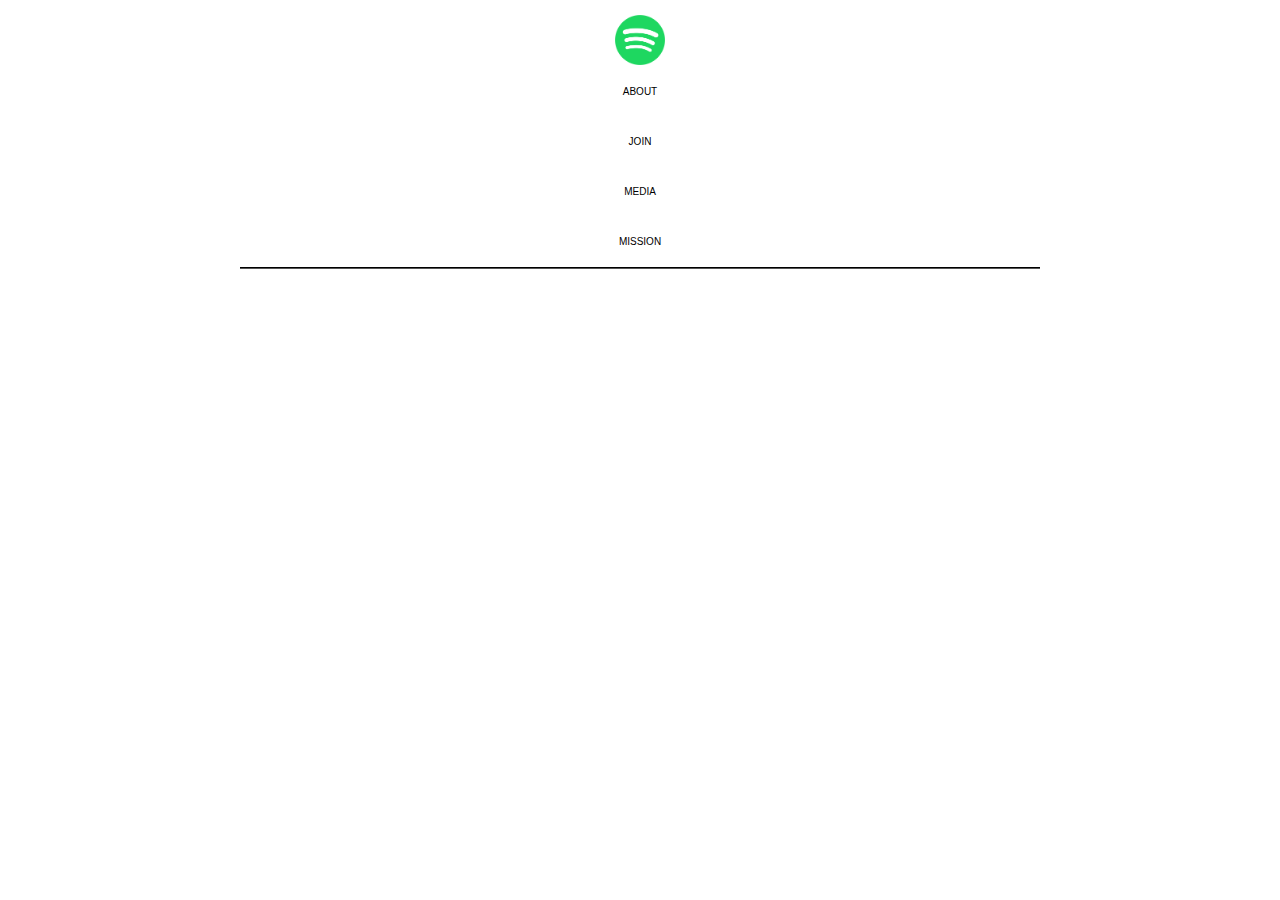
==== about.html @ a7f76de6 "Nav" ====
<!DOCTYPE html>
<html lang="en">
<head>
    <meta charset="UTF-8">
    <meta name="viewport" content="width=device-width, initial-scale=1.0">
    <meta http-equiv="X-UA-Compatible" content="ie=edge">
    <link href="css/index.css" rel="stylesheet">
    <title>Spotify Song Suggester</title>
</head>
<body>
    <div class="container">
        <header>
            <a href="index.html"><div class="logo_outer"><img class="logo" src="img/slogo.png"></div></a>
            <nav>
                <div>About</div>
                <div>Join</div>
                <div>Media</div>
                <div>Mission</div>
            </nav>
        </header>
        <main></main>
        <footer></footer>
    </div>
</body>
</html>
---- css/index.css ----
/* http://meyerweb.com/eric/tools/css/reset/ 
   v2.0 | 20110126
   License: none (public domain)
*/
html,
body,
div,
span,
applet,
object,
iframe,
h1,
h2,
h3,
h4,
h5,
h6,
p,
blockquote,
pre,
a,
abbr,
acronym,
address,
big,
cite,
code,
del,
dfn,
em,
img,
ins,
kbd,
q,
s,
samp,
small,
strike,
strong,
sub,
sup,
tt,
var,
b,
u,
i,
center,
dl,
dt,
dd,
ol,
ul,
li,
fieldset,
form,
label,
legend,
table,
caption,
tbody,
tfoot,
thead,
tr,
th,
td,
article,
aside,
canvas,
details,
embed,
figure,
figcaption,
footer,
header,
hgroup,
menu,
nav,
output,
ruby,
section,
summary,
time,
mark,
audio,
video {
  margin: 0;
  padding: 0;
  border: 0;
  font-size: 100%;
  font: inherit;
  vertical-align: baseline;
}
/* HTML5 display-role reset for older browsers */
article,
aside,
details,
figcaption,
figure,
footer,
header,
hgroup,
menu,
nav,
section {
  display: block;
}
body {
  line-height: 1;
}
ol,
ul {
  list-style: none;
}
blockquote,
q {
  quotes: none;
}
blockquote:before,
blockquote:after,
q:before,
q:after {
  content: '';
  content: none;
}
table {
  border-collapse: collapse;
  border-spacing: 0;
}
* {
  box-sizing: border-box;
}
html {
  font-size: 62.5%;
}
html,
body {
  font-family: 'Roboto', sans-serif;
}
h1,
h2,
h3,
h4,
h5 {
  font-family: 'Indie Flower', cursive;
}
h1 {
  font-size: 4rem;
}
h2 {
  font-size: 3.2rem;
  padding-bottom: 10px;
}
h4 {
  font-size: 2.5rem;
  padding-bottom: 10px;
}
p {
  line-height: 1.5;
  font-size: 1.6rem;
  padding-bottom: 10px;
}
img {
  max-width: 100%;
  height: auto;
}
.container {
  max-width: 800px;
  width: 100%;
  margin: 0 auto;
}
nav {
  display: flex;
  flex-direction: column;
  max-width: 800px;
  width: 100%;
  margin: 0 auto;
  border-bottom: groove black 2px;
  align-items: center;
  text-transform: uppercase;
}
nav div {
  padding: 20px;
}
nav a {
  text-decoration: none;
  color: black;
}
.footer {
  width: 100%;
  border-top: 2px dashed silver;
}
.footer p {
  text-align: center;
  font-size: 1.6rem;
  padding: 20px;
}
.home header {
  border-bottom: groove black 2px;
}
.home .content-section {
  margin: 30px 0;
  display: flex;
  flex-wrap: wrap;
  justify-content: space-between;
}
.home .content-section .text-content {
  width: 48%;
  padding-right: 1%;
}
.home .content-section .img-content {
  width: 48%;
  padding-left: 1%;
}
.home .content-section .img-content img {
  border-radius: 10px;
}
.home .img-content {
  padding-right: 1%;
  padding-left: 0;
}
.logo {
  width: 50px;
}
.logo_outer {
  text-align: center;
  margin-top: 15px;
}
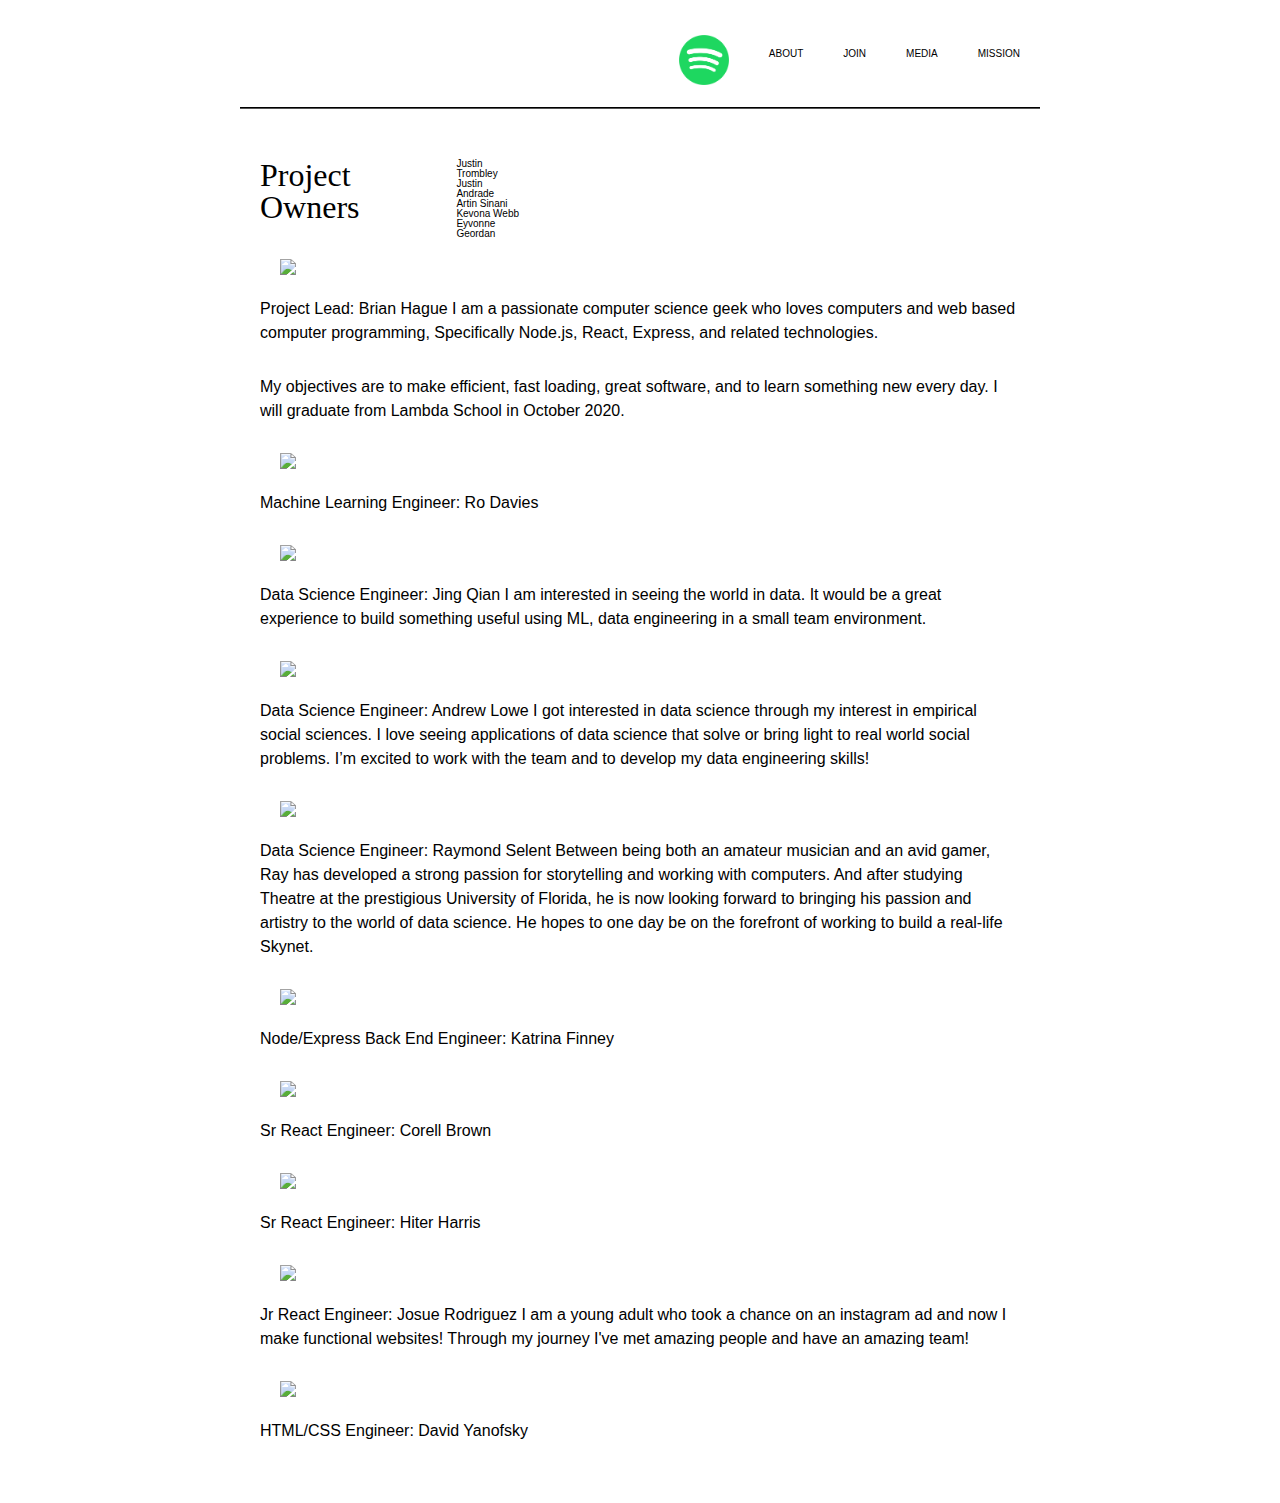
==== commit c2513c0d: "“Bios”" ====
--- a/about.html
+++ b/about.html
@@ -10,15 +10,91 @@
 <body>
     <div class="container">
         <header>
-            <a href="index.html"><div class="logo_outer"><img class="logo" src="img/slogo.png"></div></a>
+            
             <nav>
+                <a href="index.html"><div class="logo_outer"><img class="logo" src="img/slogo.png"></div></a>
                 <div>About</div>
                 <div>Join</div>
                 <div>Media</div>
                 <div>Mission</div>
             </nav>
         </header>
-        <main></main>
+        <about>
+            <owners>
+                <h2>Project Owners</h2>
+                <ul>
+                    <li>Justin Trombley</li>
+                    <li>Justin Andrade</li>
+                    <li>Artin Sinani</li>
+                    <li>Kevona Webb</li>
+                    <li>Eyvonne Geordan</li>
+                </ul>
+            </owners>
+            <bios>
+            <card>
+                <img class="fcard" src="https://avatars0.githubusercontent.com/u/2449547?s=460&v=4">
+                <p>Project Lead:  Brian Hague 
+                    I am a passionate computer science geek who loves computers and web based computer programming, Specifically Node.js, React, Express, and related technologies.
+                </p>
+                <p>My objectives are to make efficient, fast loading, great software, and to learn something new every day. I will graduate from Lambda School in October 2020.</p>
+            </card>
+            <card>
+                <img src="https://ca.slack-edge.com/T4JUEB3ME-UJFKUN09G-add0ae1a80da-512">
+                <p>Machine Learning Engineer: Ro Davies
+                    </p>                    
+            </card>
+
+            <card>
+                <img src="https://ca.slack-edge.com/T4JUEB3ME-UPKAL9WU8-9970bf69dcc5-512">
+                <p>Data Science Engineer: Jing Qian
+                    I am interested in seeing the world in data. It would be a great experience to build something useful using ML, data engineering in a small team environment. </p>                    
+            </card>
+            <card>
+                <img src="https://ca.slack-edge.com/T4JUEB3ME-UN1BZ1DML-5b28a21a774a-512">
+                <p>Data Science Engineer: Andrew Lowe
+
+                    I got interested in data science through my interest in empirical social sciences. I love seeing applications of data science that solve or bring light to real world social problems.
+                    
+                    I’m excited to work with the team and to develop my data engineering skills!
+                    </p>                    
+            </card>
+            <card>
+                <img src="https://avatars2.githubusercontent.com/u/57105513?s=460&v=4">
+                <p>Data Science Engineer: Raymond Selent 
+
+                    Between being both an amateur musician and an avid gamer, Ray has developed a strong passion for storytelling and working with computers. And after studying Theatre at the prestigious University of Florida, he is now looking forward to bringing his passion and artistry to the world of data science. He hopes to one day be on the forefront of working to build a real-life Skynet.
+                    
+                    </p>                    
+            </card>
+             <card>
+                <img src="https://avatars0.githubusercontent.com/u/54245714?s=96&v=4">
+                <p>Node/Express Back End Engineer: Katrina Finney
+                    </p>                    
+            </card>
+            <card>
+                <img src="https://avatars2.githubusercontent.com/u/53591821?s=96&v=4">
+                <p>Sr React Engineer: Corell Brown
+                    </p>                    
+            </card>
+            <card>
+                <img src="https://avatars1.githubusercontent.com/u/25600140?s=96&v=4">
+                <p>Sr React Engineer: Hiter Harris
+                    </p>                    
+            </card>
+            <card>
+                <img src="https://avatars1.githubusercontent.com/u/58092974?s=460&v=4">
+                <p>Jr React Engineer: Josue Rodriguez
+
+                    I am a young adult who took a chance on an instagram ad and now I make functional websites! Through my journey I've met amazing people and have an amazing team! 
+                    </p>                    
+            </card>
+            <card>
+                <img src="https://ca.slack-edge.com/T4JUEB3ME-URW4TAFU1-1b985922b40d-512">
+                <p>HTML/CSS Engineer: David Yanofsky
+                    </p>                    
+            </card>
+        </bios>
+        </about>
         <footer></footer>
     </div>
 </body>
--- a/css/index.css
+++ b/css/index.css
@@ -171,12 +171,12 @@
 nav {
   display: flex;
   flex-direction: column;
-  max-width: 800px;
   width: 100%;
   margin: 0 auto;
   border-bottom: groove black 2px;
   align-items: center;
   text-transform: uppercase;
+  margin-bottom: 30px;
 }
 nav div {
   padding: 20px;
@@ -184,6 +184,16 @@
 nav a {
   text-decoration: none;
   color: black;
+}
+@media (min-width: 767px) {
+  nav {
+    flex-direction: row;
+  }
+}
+@media (min-width: 999px) {
+  nav {
+    justify-content: flex-end;
+  }
 }
 .footer {
   width: 100%;
@@ -225,3 +235,38 @@
   text-align: center;
   margin-top: 15px;
 }
+main {
+  text-align: center;
+  margin: 0 auto;
+}
+main p {
+  padding: 20px;
+}
+about img {
+  width: 50px;
+}
+owners {
+  display: flex;
+  flex-direction: column;
+}
+@media (min-width: 767px) {
+  owners {
+    flex-direction: row;
+  }
+}
+h2,
+ul,
+card {
+  padding: 20px;
+}
+card,
+owners {
+  width: 300px;
+}
+card p,
+owners p {
+  margin: 20px;
+}
+.fcard {
+  margin-left: 20px;
+}
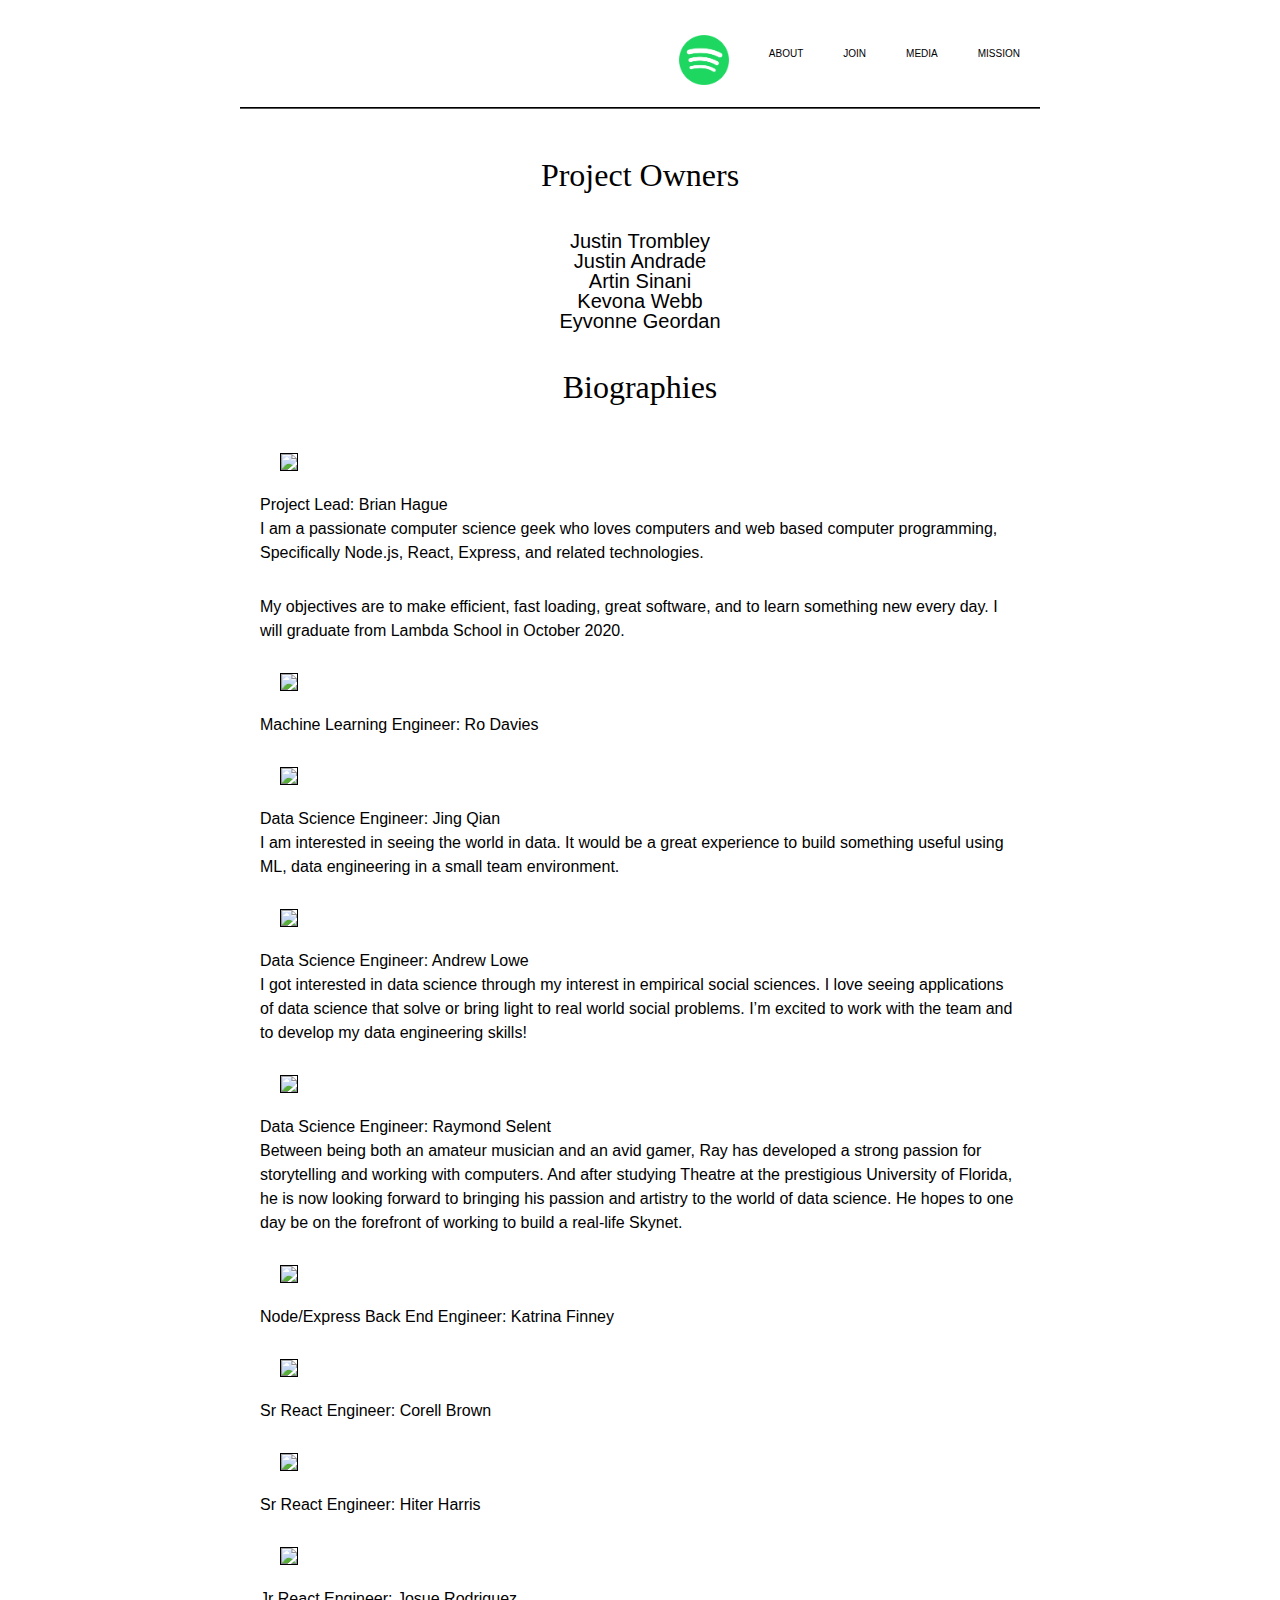
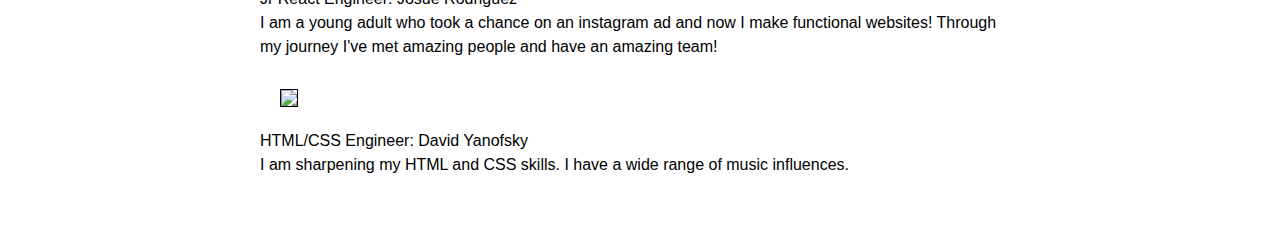
==== commit f3cf45e4: "Content added" ====
--- a/about.html
+++ b/about.html
@@ -31,27 +31,28 @@
                 </ul>
             </owners>
             <bios>
+                <h2>Biographies</h2>
             <card>
                 <img class="fcard" src="https://avatars0.githubusercontent.com/u/2449547?s=460&v=4">
-                <p>Project Lead:  Brian Hague 
+                <p>Project Lead:  Brian Hague<br> 
                     I am a passionate computer science geek who loves computers and web based computer programming, Specifically Node.js, React, Express, and related technologies.
                 </p>
                 <p>My objectives are to make efficient, fast loading, great software, and to learn something new every day. I will graduate from Lambda School in October 2020.</p>
             </card>
             <card>
                 <img src="https://ca.slack-edge.com/T4JUEB3ME-UJFKUN09G-add0ae1a80da-512">
-                <p>Machine Learning Engineer: Ro Davies
+                <p>Machine Learning Engineer: Ro Davies<br>
                     </p>                    
             </card>
 
             <card>
                 <img src="https://ca.slack-edge.com/T4JUEB3ME-UPKAL9WU8-9970bf69dcc5-512">
-                <p>Data Science Engineer: Jing Qian
+                <p>Data Science Engineer: Jing Qian<br>
                     I am interested in seeing the world in data. It would be a great experience to build something useful using ML, data engineering in a small team environment. </p>                    
             </card>
             <card>
                 <img src="https://ca.slack-edge.com/T4JUEB3ME-UN1BZ1DML-5b28a21a774a-512">
-                <p>Data Science Engineer: Andrew Lowe
+                <p>Data Science Engineer: Andrew Lowe<br>
 
                     I got interested in data science through my interest in empirical social sciences. I love seeing applications of data science that solve or bring light to real world social problems.
                     
@@ -60,7 +61,7 @@
             </card>
             <card>
                 <img src="https://avatars2.githubusercontent.com/u/57105513?s=460&v=4">
-                <p>Data Science Engineer: Raymond Selent 
+                <p>Data Science Engineer: Raymond Selent <br>
 
                     Between being both an amateur musician and an avid gamer, Ray has developed a strong passion for storytelling and working with computers. And after studying Theatre at the prestigious University of Florida, he is now looking forward to bringing his passion and artistry to the world of data science. He hopes to one day be on the forefront of working to build a real-life Skynet.
                     
@@ -68,29 +69,29 @@
             </card>
              <card>
                 <img src="https://avatars0.githubusercontent.com/u/54245714?s=96&v=4">
-                <p>Node/Express Back End Engineer: Katrina Finney
+                <p>Node/Express Back End Engineer: Katrina Finney<br>
                     </p>                    
             </card>
             <card>
                 <img src="https://avatars2.githubusercontent.com/u/53591821?s=96&v=4">
-                <p>Sr React Engineer: Corell Brown
+                <p>Sr React Engineer: Corell Brown<br>
                     </p>                    
             </card>
             <card>
                 <img src="https://avatars1.githubusercontent.com/u/25600140?s=96&v=4">
-                <p>Sr React Engineer: Hiter Harris
+                <p>Sr React Engineer: Hiter Harris<br>
                     </p>                    
             </card>
             <card>
                 <img src="https://avatars1.githubusercontent.com/u/58092974?s=460&v=4">
-                <p>Jr React Engineer: Josue Rodriguez
+                <p>Jr React Engineer: Josue Rodriguez<br>
 
                     I am a young adult who took a chance on an instagram ad and now I make functional websites! Through my journey I've met amazing people and have an amazing team! 
                     </p>                    
             </card>
             <card>
                 <img src="https://ca.slack-edge.com/T4JUEB3ME-URW4TAFU1-1b985922b40d-512">
-                <p>HTML/CSS Engineer: David Yanofsky
+                <p>HTML/CSS Engineer: David Yanofsky<br>I am sharpening my HTML and CSS skills. I have a wide range of music influences.
                     </p>                    
             </card>
         </bios>
--- a/css/index.css
+++ b/css/index.css
@@ -1,3 +1,6 @@
+card img {
+  border: 1px solid black;
+}
 /* http://meyerweb.com/eric/tools/css/reset/ 
    v2.0 | 20110126
    License: none (public domain)
@@ -248,21 +251,13 @@
 owners {
   display: flex;
   flex-direction: column;
-}
-@media (min-width: 767px) {
-  owners {
-    flex-direction: row;
-  }
+  text-align: center;
 }
 h2,
 ul,
 card {
   padding: 20px;
 }
-card,
-owners {
-  width: 300px;
-}
 card p,
 owners p {
   margin: 20px;
@@ -270,3 +265,10 @@
 .fcard {
   margin-left: 20px;
 }
+ul {
+  font-size: 20px;
+}
+bios h2 {
+  text-align: center;
+  margin-bottom: 30px;
+}
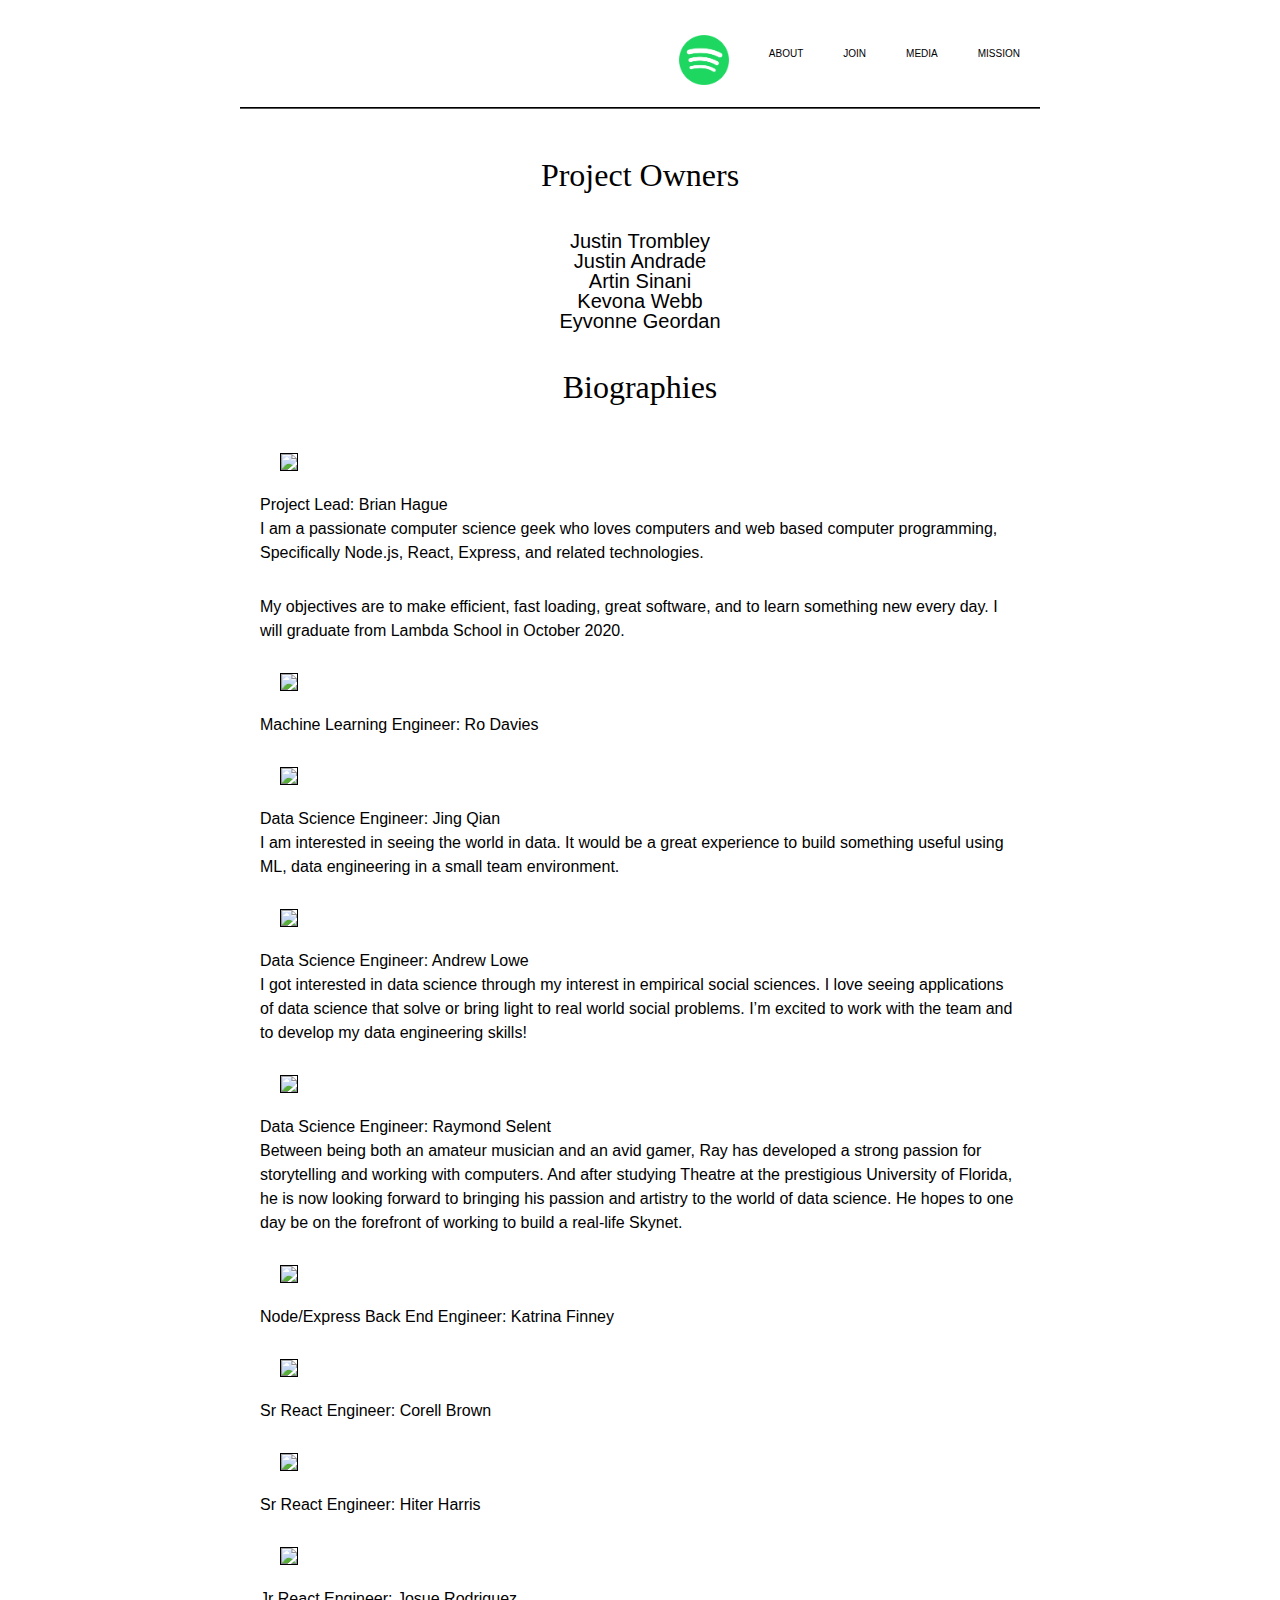
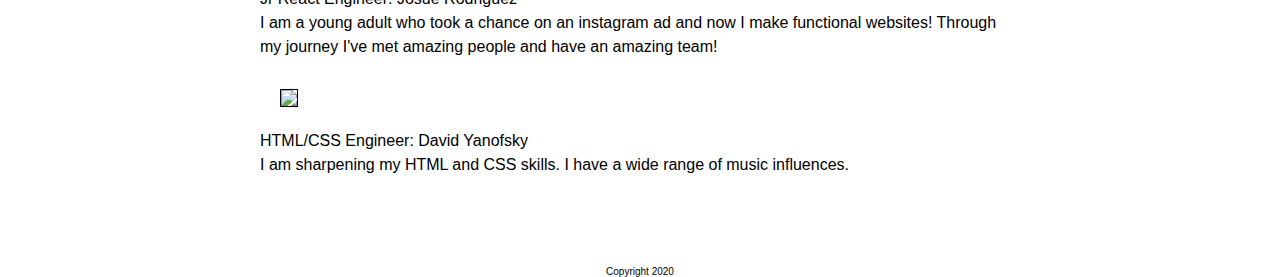
==== commit 6e517796: "Content added" ====
--- a/about.html
+++ b/about.html
@@ -96,7 +96,7 @@
             </card>
         </bios>
         </about>
-        <footer></footer>
+        <footer>Copyright 2020</footer>
     </div>
 </body>
 </html>--- a/css/index.css
+++ b/css/index.css
@@ -198,11 +198,13 @@
     justify-content: flex-end;
   }
 }
-.footer {
+footer {
   width: 100%;
-  border-top: 2px dashed silver;
-}
-.footer p {
+  margin: 0 auto;
+  text-align: center;
+  margin-top: 50px;
+}
+footer p {
   text-align: center;
   font-size: 1.6rem;
   padding: 20px;
@@ -272,3 +274,18 @@
   text-align: center;
   margin-bottom: 30px;
 }
+.btn {
+  background-color: #4CAF50;
+  border: none;
+  color: #FFFFFF;
+  padding: 15px 32px;
+  text-align: center;
+  -webkit-transition-duration: 0.4s;
+  transition-duration: 0.4s;
+  margin: 0 auto;
+  text-decoration: none;
+  font-size: 16px;
+  cursor: pointer;
+  box-shadow: 0 8px 16px 0 rgba(0, 0, 0, 0.2), 0 6px 20px 0 rgba(0, 0, 0, 0.19);
+  width: 80%;
+}
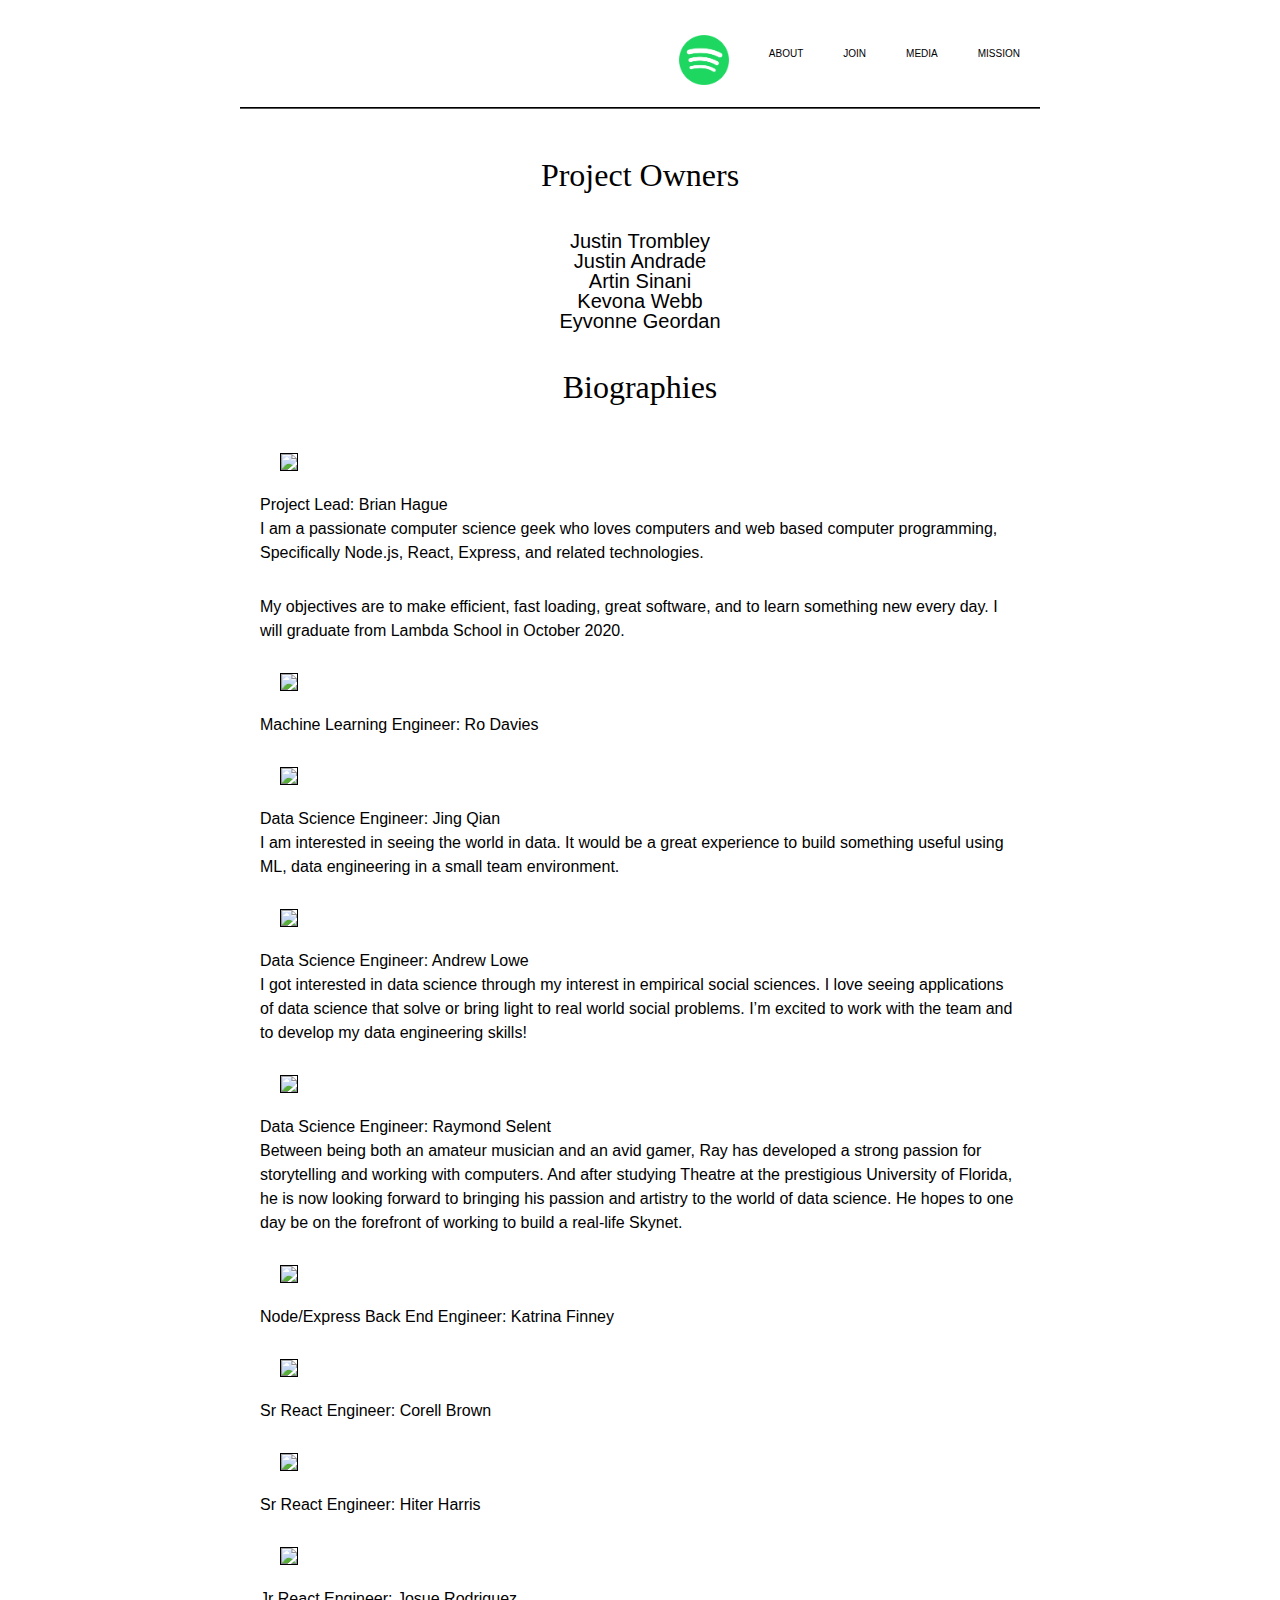
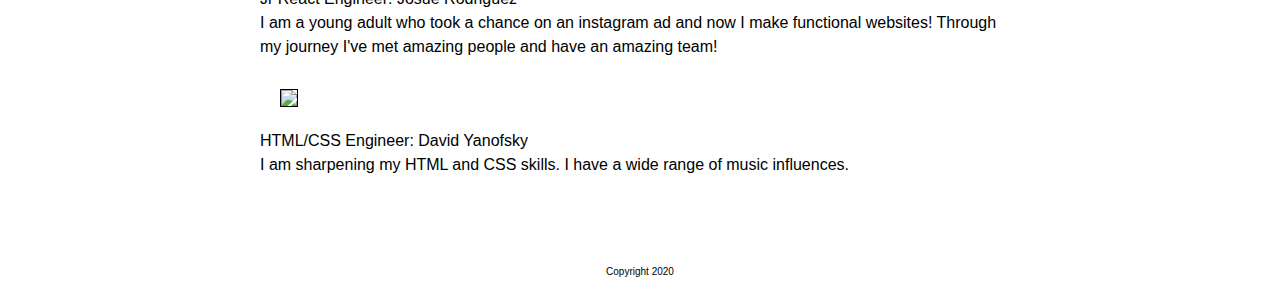
==== commit 81dad8bf: "Content added" ====
--- a/about.html
+++ b/about.html
@@ -32,25 +32,25 @@
             </owners>
             <bios>
                 <h2>Biographies</h2>
-            <card>
+           <a href="https://github.com/orgs/spotifysongsuggester5/people/alphaseinor"> <card>
                 <img class="fcard" src="https://avatars0.githubusercontent.com/u/2449547?s=460&v=4">
                 <p>Project Lead:  Brian Hague<br> 
                     I am a passionate computer science geek who loves computers and web based computer programming, Specifically Node.js, React, Express, and related technologies.
                 </p>
                 <p>My objectives are to make efficient, fast loading, great software, and to learn something new every day. I will graduate from Lambda School in October 2020.</p>
-            </card>
-            <card>
+            </card></a>
+            <a href="https://github.com/orgs/spotifysongsuggester5/people/120Davies">   <card>
                 <img src="https://ca.slack-edge.com/T4JUEB3ME-UJFKUN09G-add0ae1a80da-512">
                 <p>Machine Learning Engineer: Ro Davies<br>
                     </p>                    
-            </card>
+            </card></a>
 
-            <card>
+            <a href="#"> <card>
                 <img src="https://ca.slack-edge.com/T4JUEB3ME-UPKAL9WU8-9970bf69dcc5-512">
                 <p>Data Science Engineer: Jing Qian<br>
                     I am interested in seeing the world in data. It would be a great experience to build something useful using ML, data engineering in a small team environment. </p>                    
-            </card>
-            <card>
+           </card></a>
+           <a href="https://github.com/orgs/spotifysongsuggester5/people/AndrewSLowe">  <card>
                 <img src="https://ca.slack-edge.com/T4JUEB3ME-UN1BZ1DML-5b28a21a774a-512">
                 <p>Data Science Engineer: Andrew Lowe<br>
 
@@ -58,42 +58,42 @@
                     
                     I’m excited to work with the team and to develop my data engineering skills!
                     </p>                    
-            </card>
-            <card>
+            </card></a>
+            <a href="https://github.com/orgs/spotifysongsuggester5/people/rselent">  <card>
                 <img src="https://avatars2.githubusercontent.com/u/57105513?s=460&v=4">
                 <p>Data Science Engineer: Raymond Selent <br>
 
                     Between being both an amateur musician and an avid gamer, Ray has developed a strong passion for storytelling and working with computers. And after studying Theatre at the prestigious University of Florida, he is now looking forward to bringing his passion and artistry to the world of data science. He hopes to one day be on the forefront of working to build a real-life Skynet.
                     
                     </p>                    
-            </card>
-             <card>
+            </card></a>
+            <a href="https://github.com/orgs/spotifysongsuggester5/people/KatrinaFinney">   <card>
                 <img src="https://avatars0.githubusercontent.com/u/54245714?s=96&v=4">
                 <p>Node/Express Back End Engineer: Katrina Finney<br>
                     </p>                    
-            </card>
-            <card>
+            </card></a>
+            <a href="https://github.com/orgs/spotifysongsuggester5/people/Corellcb"> <card>
                 <img src="https://avatars2.githubusercontent.com/u/53591821?s=96&v=4">
                 <p>Sr React Engineer: Corell Brown<br>
                     </p>                    
-            </card>
-            <card>
+            </card></a>
+            <a href="https://github.com/orgs/spotifysongsuggester5/people/hiterharris"> <card>
                 <img src="https://avatars1.githubusercontent.com/u/25600140?s=96&v=4">
                 <p>Sr React Engineer: Hiter Harris<br>
                     </p>                    
-            </card>
-            <card>
+            </card></a>
+            <a href="https://github.com/orgs/spotifysongsuggester5/people/JosueRodriguez-webdev"><card>
                 <img src="https://avatars1.githubusercontent.com/u/58092974?s=460&v=4">
                 <p>Jr React Engineer: Josue Rodriguez<br>
 
                     I am a young adult who took a chance on an instagram ad and now I make functional websites! Through my journey I've met amazing people and have an amazing team! 
                     </p>                    
-            </card>
-            <card>
+            </card></a>
+            <a href="https://github.com/orgs/spotifysongsuggester5/people/dqxy"><card>
                 <img src="https://ca.slack-edge.com/T4JUEB3ME-URW4TAFU1-1b985922b40d-512">
                 <p>HTML/CSS Engineer: David Yanofsky<br>I am sharpening my HTML and CSS skills. I have a wide range of music influences.
                     </p>                    
-            </card>
+            </card></a>
         </bios>
         </about>
         <footer>Copyright 2020</footer>
--- a/css/index.css
+++ b/css/index.css
@@ -203,6 +203,7 @@
   margin: 0 auto;
   text-align: center;
   margin-top: 50px;
+  margin-bottom: 30px;
 }
 footer p {
   text-align: center;
@@ -263,6 +264,11 @@
 card p,
 owners p {
   margin: 20px;
+  text-decoration: none;
+  color: black;
+}
+a {
+  text-decoration: none;
 }
 .fcard {
   margin-left: 20px;
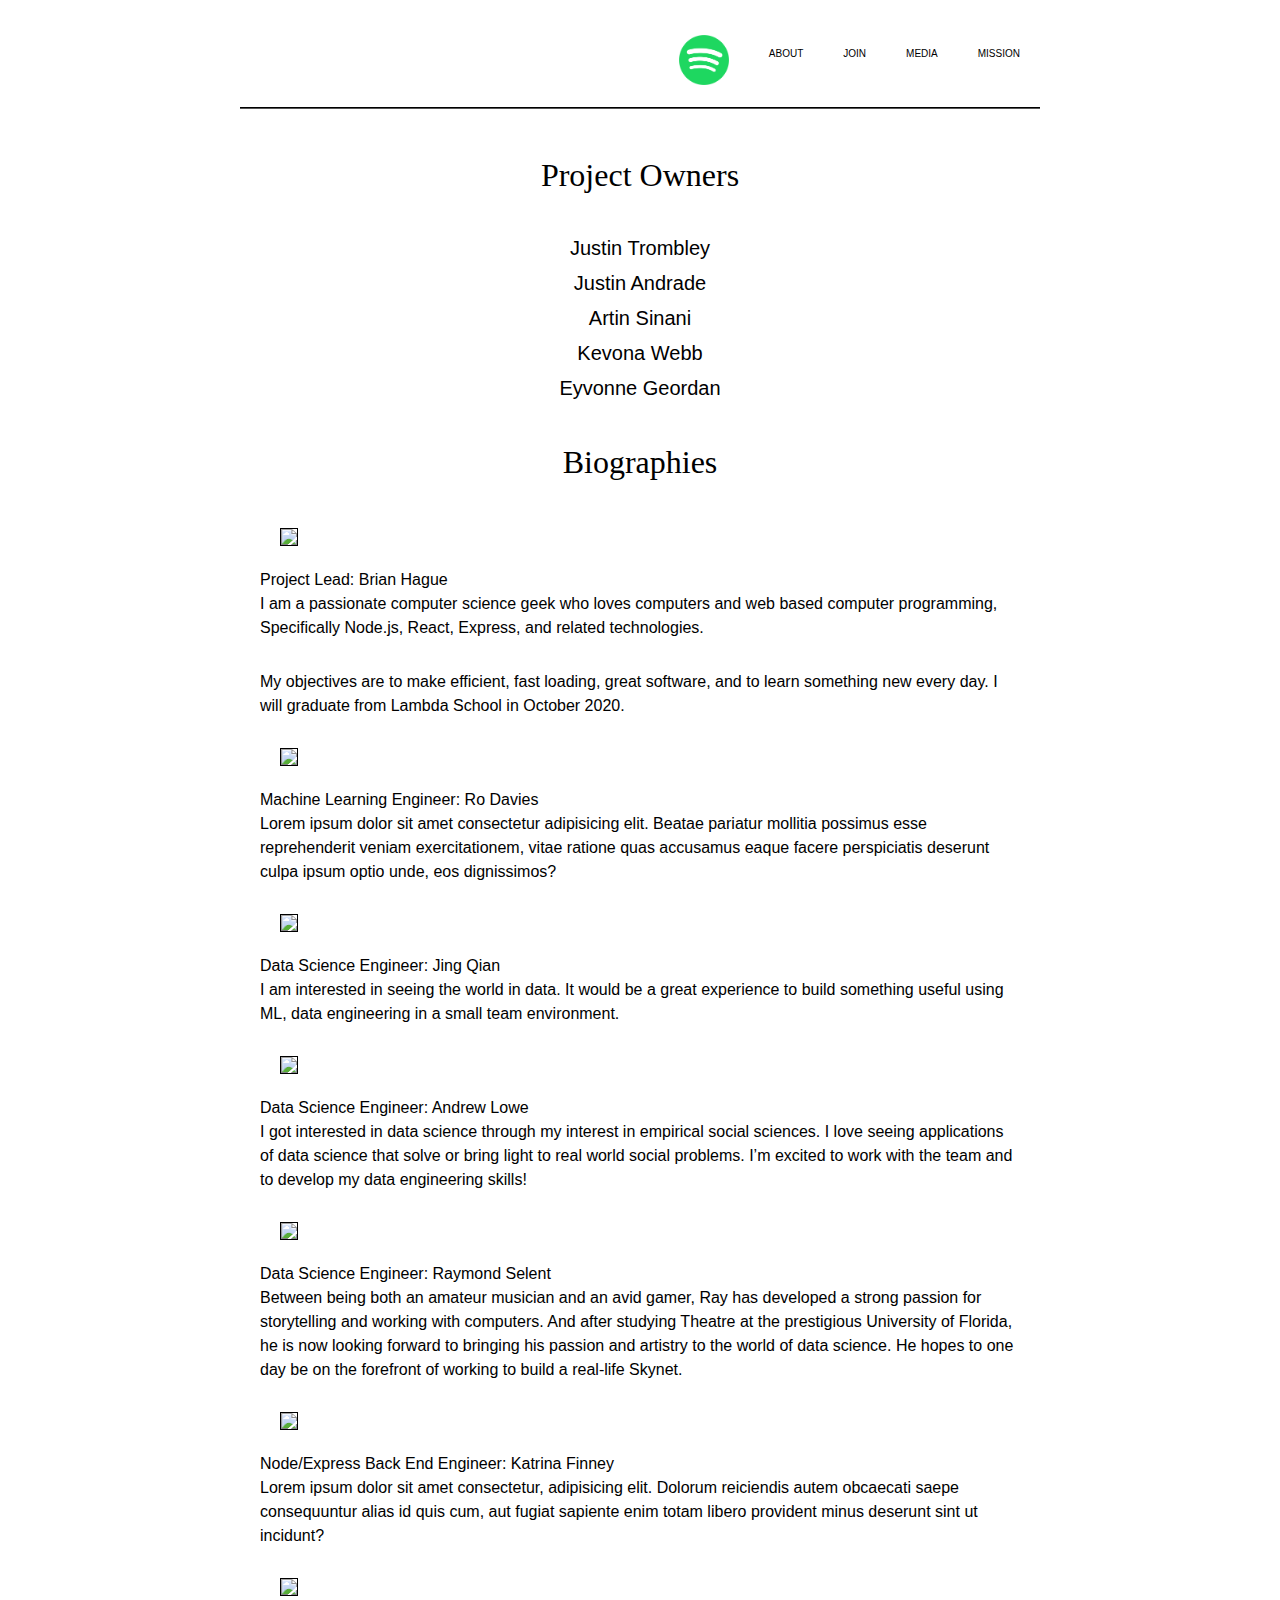
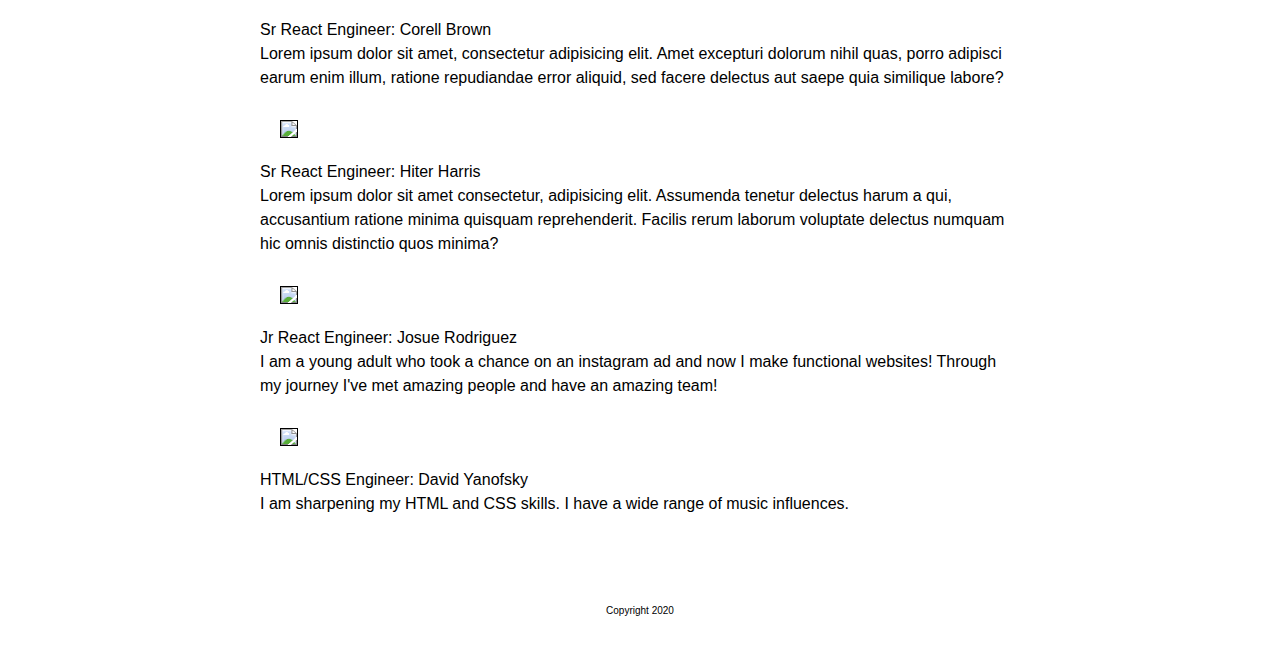
==== commit 05a0f1cb: "“Content”" ====
--- a/about.html
+++ b/about.html
@@ -42,6 +42,7 @@
             <a href="https://github.com/orgs/spotifysongsuggester5/people/120Davies">   <card>
                 <img src="https://ca.slack-edge.com/T4JUEB3ME-UJFKUN09G-add0ae1a80da-512">
                 <p>Machine Learning Engineer: Ro Davies<br>
+                    Lorem ipsum dolor sit amet consectetur adipisicing elit. Beatae pariatur mollitia possimus esse reprehenderit veniam exercitationem, vitae ratione quas accusamus eaque facere perspiciatis deserunt culpa ipsum optio unde, eos dignissimos?
                     </p>                    
             </card></a>
 
@@ -70,16 +71,19 @@
             <a href="https://github.com/orgs/spotifysongsuggester5/people/KatrinaFinney">   <card>
                 <img src="https://avatars0.githubusercontent.com/u/54245714?s=96&v=4">
                 <p>Node/Express Back End Engineer: Katrina Finney<br>
+                    Lorem ipsum dolor sit amet consectetur, adipisicing elit. Dolorum reiciendis autem obcaecati saepe consequuntur alias id quis cum, aut fugiat sapiente enim totam libero provident minus deserunt sint ut incidunt?
                     </p>                    
             </card></a>
             <a href="https://github.com/orgs/spotifysongsuggester5/people/Corellcb"> <card>
                 <img src="https://avatars2.githubusercontent.com/u/53591821?s=96&v=4">
                 <p>Sr React Engineer: Corell Brown<br>
+                    Lorem ipsum dolor sit amet, consectetur adipisicing elit. Amet excepturi dolorum nihil quas, porro adipisci earum enim illum, ratione repudiandae error aliquid, sed facere delectus aut saepe quia similique labore?
                     </p>                    
             </card></a>
             <a href="https://github.com/orgs/spotifysongsuggester5/people/hiterharris"> <card>
                 <img src="https://avatars1.githubusercontent.com/u/25600140?s=96&v=4">
                 <p>Sr React Engineer: Hiter Harris<br>
+                    Lorem ipsum dolor sit amet consectetur, adipisicing elit. Assumenda tenetur delectus harum a qui, accusantium ratione minima quisquam reprehenderit. Facilis rerum laborum voluptate delectus numquam hic omnis distinctio quos minima?
                     </p>                    
             </card></a>
             <a href="https://github.com/orgs/spotifysongsuggester5/people/JosueRodriguez-webdev"><card>
--- a/css/index.css
+++ b/css/index.css
@@ -267,6 +267,9 @@
   text-decoration: none;
   color: black;
 }
+li {
+  line-height: 35px;
+}
 a {
   text-decoration: none;
 }
